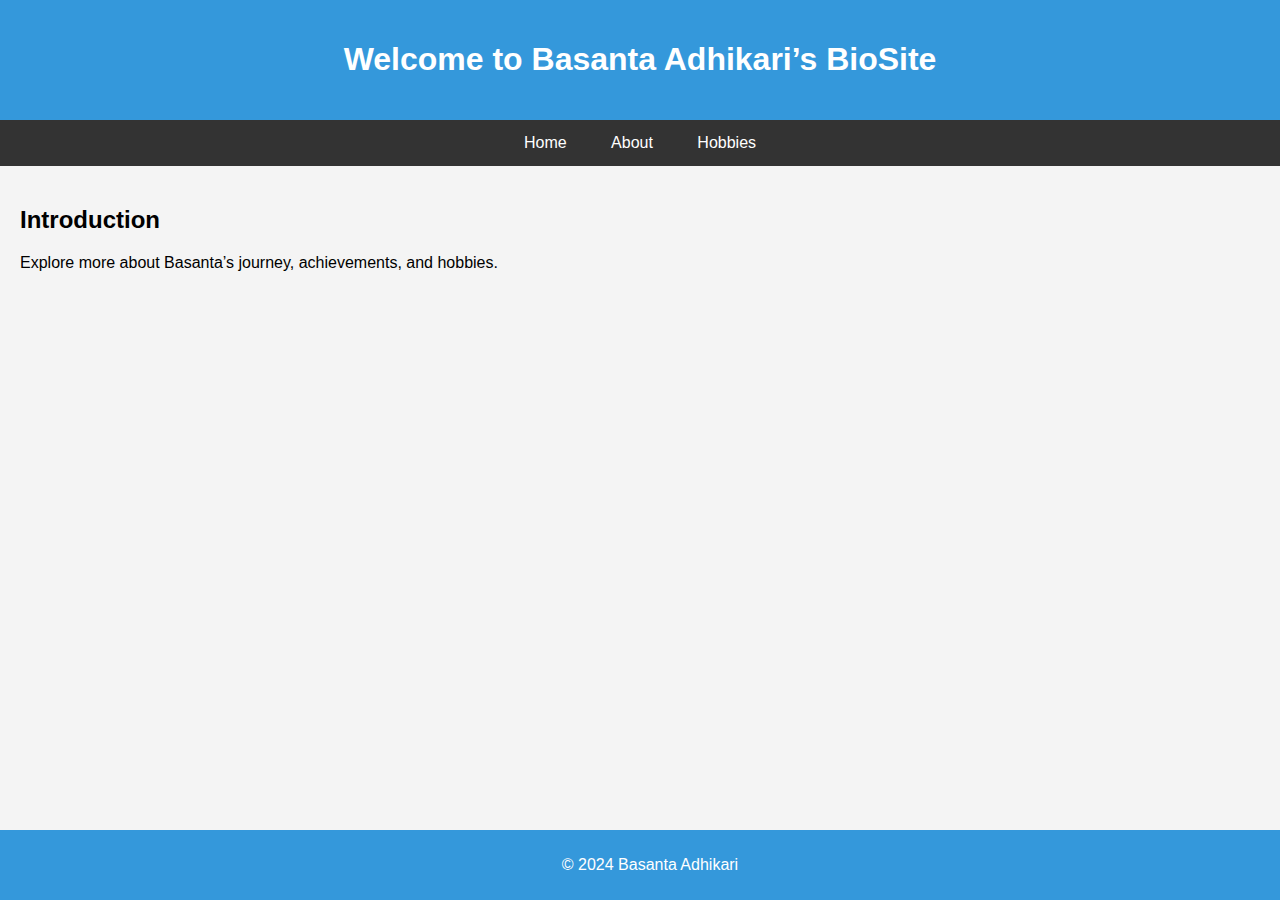
==== index.html @ d1458076 "3 pages initiated" ====
<!DOCTYPE html>
<html lang="en">
<head>
    <meta charset="UTF-8">
    <meta name="viewport" content="width=device-width, initial-scale=1.0">
    <title>Basanta Adhikari's BioSite</title>
    <link rel="stylesheet" href="style.css">
</head>
<body>
    <header>
        <h1>Welcome to Basanta Adhikari’s BioSite</h1>
    </header>
    
    <nav>
        <a href="index.html">Home</a>
        <a href="about.html">About</a>
        <a href="hobbies.html">Hobbies</a>
    </nav>
    
    <main>
        <h2>Introduction</h2>
        <p>Explore more about Basanta’s journey, achievements, and hobbies.</p>
    </main>
    
    <footer>
        <p>&copy; 2024 Basanta Adhikari</p>
    </footer>
</body>
</html>
---- style.css ----
/* Global Styles */
body {
    font-family: Arial, sans-serif;
    margin: 0;
    padding: 0;
    background-color: #f4f4f4;
}

header {
    background-color: #3498db;
    color: white;
    padding: 20px;
    text-align: center;
}

nav {
    background-color: #333;
    overflow: hidden;
    text-align: center;
}

nav a {
    display: inline-block;
    color: white;
    padding: 14px 20px;
    text-decoration: none;
}

nav a:hover {
    background-color: #ddd;
    color: black;
}

main {
    padding: 20px;
}

footer {
    background-color: #3498db;
    color: white;
    text-align: center;
    padding: 10px;
    position: fixed;
    width: 100%;
    bottom: 0;
}
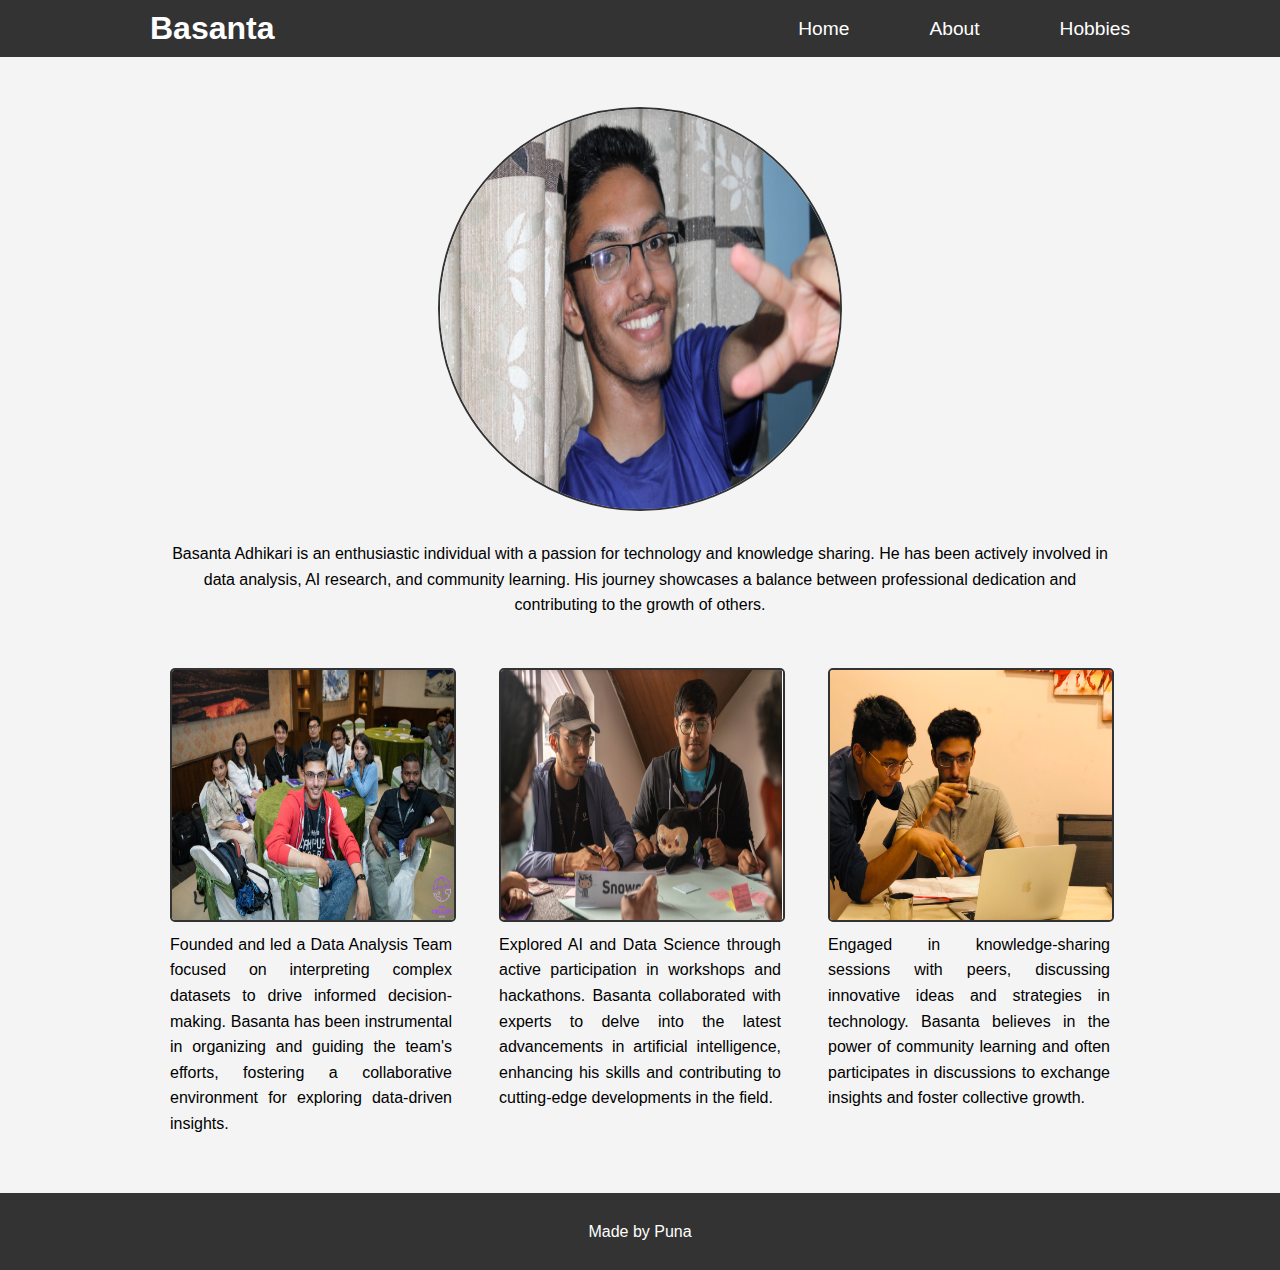
==== commit 813ca2a8: "accroding to UI" ====
--- a/index.html
+++ b/index.html
@@ -3,27 +3,42 @@
 <head>
     <meta charset="UTF-8">
     <meta name="viewport" content="width=device-width, initial-scale=1.0">
-    <title>Basanta Adhikari's BioSite</title>
+    <title>Basanta's BioSite</title>
     <link rel="stylesheet" href="style.css">
 </head>
 <body>
     <header>
-        <h1>Welcome to Basanta Adhikari’s BioSite</h1>
+        <h1>Basanta</h1>
+        <nav>
+            <a href="index.html">Home</a>
+            <a href="about.html">About</a>
+            <a href="hobbies.html">Hobbies</a>
+        </nav>
     </header>
-    
-    <nav>
-        <a href="index.html">Home</a>
-        <a href="about.html">About</a>
-        <a href="hobbies.html">Hobbies</a>
-    </nav>
-    
-    <main>
-        <h2>Introduction</h2>
-        <p>Explore more about Basanta’s journey, achievements, and hobbies.</p>
-    </main>
-    
+
+    <div class="container home-content">
+        <img src="images/Screenshot 2024-09-14 105141.png" alt="Basanta" class="image-circle">
+        <p>
+            Basanta Adhikari is an enthusiastic individual with a passion for technology and knowledge sharing. He has been actively involved in data analysis, AI research, and community learning. His journey showcases a balance between professional dedication and contributing to the growth of others.        </p>
+
+        <div class="home-gallery">
+            <div class="home-item">
+                <img src="images/home image 2.png" alt="Achievement 1">
+                <p>Founded and led a Data Analysis Team focused on interpreting complex datasets to drive informed decision-making. Basanta has been instrumental in organizing and guiding the team's efforts, fostering a collaborative environment for exploring data-driven insights.</p>
+            </div>
+            <div class="home-item">
+                <img src="images/home image 3.png" alt="Achievement 2">
+                <p>Explored AI and Data Science through active participation in workshops and hackathons. Basanta collaborated with experts to delve into the latest advancements in artificial intelligence, enhancing his skills and contributing to cutting-edge developments in the field.</p>
+            </div>
+            <div class="home-item">
+                <img src="images/home image 4.png" alt="Achievement 3">
+                <p>Engaged in knowledge-sharing sessions with peers, discussing innovative ideas and strategies in technology. Basanta believes in the power of community learning and often participates in discussions to exchange insights and foster collective growth.</p>
+            </div>
+        </div>
+    </div>
+
     <footer>
-        <p>&copy; 2024 Basanta Adhikari</p>
+        <p>Made by Puna</p>
     </footer>
 </body>
 </html>
--- a/style.css
+++ b/style.css
@@ -1,46 +1,153 @@
-/* Global Styles */
+/* General styles for all pages */
 body {
     font-family: Arial, sans-serif;
     margin: 0;
     padding: 0;
     background-color: #f4f4f4;
+    min-height: 100vh;
+    display: flex;
+    flex-direction: column;
 }
 
 header {
-    background-color: #3498db;
+    background-color: #333;
     color: white;
+    padding: 10px 150px;
+    display: flex;
+    justify-content: space-between;
+    align-items: center;
+}
+
+header h1 {
+    margin: 0;
+    font-size: 2em;
+}
+
+nav {
+    display: flex;
+    gap: 80px;
+}
+
+nav a {
+    color: white;
+    text-decoration: none;
+    font-size: 1.2em;
+}
+
+nav a:hover {
+    text-decoration: underline;
+}
+
+.container {
+    max-width: 1200px;
+    margin: 0 150px;
     padding: 20px;
+    flex-grow: 1; /* Allow content to grow */
+    min-height: 70vh; /* Minimum height to ensure footer stays at the bottom */
+}
+
+.image-circle {
+    display: block;
+    width: 200px;
+    height: 200px;
+    border-radius: 50%;
+    margin: 20px auto;
+    border: 2px solid #333;
+}
+
+.bio-content {
+    display: flex;
+    align-items: flex-start;
+    justify-content: space-between;
+    margin-top: 20px;
+}
+
+.bio-content img {
+    width: 45%;
+    height: auto;
+    border: 2px solid #333;
+    border-radius: 5px;
+}
+
+.bio-content .bio-text {
+    width: 50%;
+    margin-left: 20px;
+    text-align: justify;
+}
+
+.home-gallery {
+    display: flex;
+    justify-content: space-between;
+    margin-top: 20px;
+}
+
+.home-gallery .home-item {
+    text-align: justify;
+    width: 30%;
+}
+
+.home-gallery .home-item img {
+    width: 100%;
+    height: 250px;
+    border: 2px solid #333;
+    border-radius: 5px;
+}
+
+.home-gallery .home-item p {
+    margin-top: 5px;
+}
+
+.hobbies-content {
+    margin-top: 20px;
     text-align: center;
 }
 
-nav {
+.hobbies-gallery {
+    display: flex;
+    justify-content: space-around;
+    margin-top: 20px;
+}
+
+.hobbies-gallery .hobby-item {
+    text-align: justify;
+    width: 30%;
+}
+
+.hobbies-gallery .hobby-item img {
+    width: 100%;
+    /* height: 150px; */
+    border: 2px solid #333;
+    border-radius: 5px;
+}
+
+.hobbies-gallery .hobby-item p {
+    margin-top: 5px;
+}
+
+footer {
     background-color: #333;
-    overflow: hidden;
+    color: white;
+    text-align: center;
+    padding: 10px 0;
+    margin-top: 20px; /* Add space above footer */
+}
+
+p {
+    line-height: 1.6;
+}
+
+/* Home page specific styles */
+.home-content {
     text-align: center;
 }
 
-nav a {
-    display: inline-block;
-    color: white;
-    padding: 14px 20px;
-    text-decoration: none;
+.home-content img {
+    display: block;
+    width: 400px;
+    height: 400px;
+    margin: 30px auto;
 }
 
-nav a:hover {
-    background-color: #ddd;
-    color: black;
+.home-gallery img {
+    margin-bottom: 10px;
 }
-
-main {
-    padding: 20px;
-}
-
-footer {
-    background-color: #3498db;
-    color: white;
-    text-align: center;
-    padding: 10px;
-    position: fixed;
-    width: 100%;
-    bottom: 0;
-}
